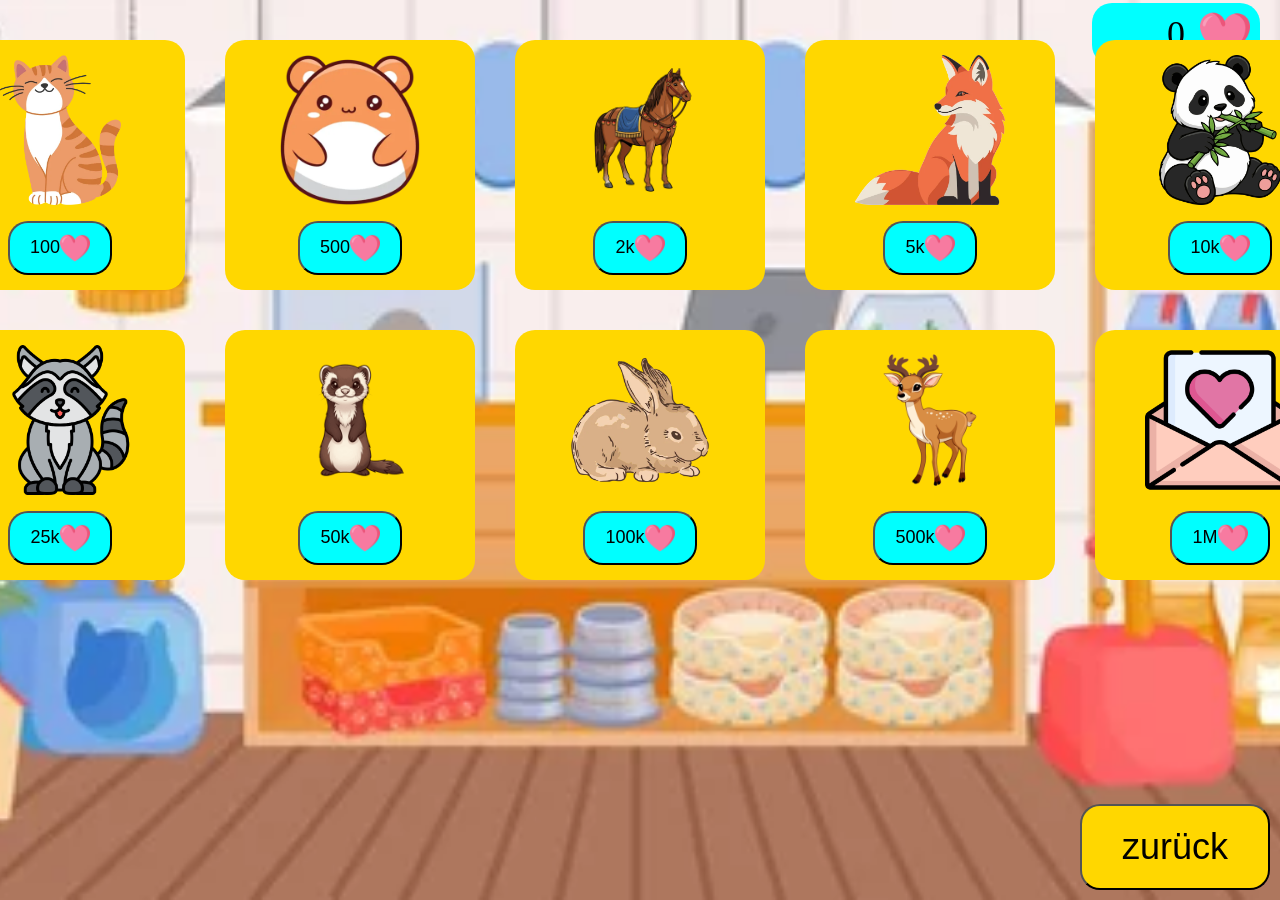
==== shop/shop.html @ dffdd099 "Add files via upload" ====
<!DOCTYPE html>
<html lang="de">
<head>
    <meta charset="UTF-8">
    <meta name="viewport" content="width=device-width, initial-scale=1.0">
    <link rel="stylesheet" href="style.css">
    <link rel="icon" type="image/png" href = "../bilder/liebe_icon.png?v=2">
    <title>Happy Birthday</title>
</head>
<body>
    <p id = "liebe_wert_id">0</p>
    <img class = "liebe_icon_class " src = "../bilder/liebe_icon.png">
    <div class="tiere">
        <div class="box">
            <img class="tier_icon" src="../bilder/katze.webp">
            <img id="gekauft_katze"  class="gekauft_icon" src="../bilder/ausverkauft.png">
            <button id="button_buy_katze_id" class="button_buy_class" type="button" onclick="preis_katze()">100<img class = "preis_icon_class" src = "../bilder/liebe_icon.png"></button>
        </div>
        <div class="box">
            <img class="tier_icon" src="../bilder/hamster.png">
            <img id="gekauft_hamster"  class="gekauft_icon" src="../bilder/ausverkauft.png">
            <button id="button_buy_hamster_id" class="button_buy_class" type="button" onclick="preis_hamster()">500<img class = "preis_icon_class" src = "../bilder/liebe_icon.png"></button>
        </div>
        <div class="box">
            <img class="tier_icon" src="../bilder/pferd.png">
            <img id="gekauft_pferd"  class="gekauft_icon" src="../bilder/ausverkauft.png">
            <button id="button_buy_pferd_id" class="button_buy_class" type="button" onclick="preis_pferd()">2k<img class = "preis_icon_class" src = "../bilder/liebe_icon.png"></button>
        </div>
        <div class="box">
            <img class="tier_icon" src="../bilder/fuchs.webp">
            <img id="gekauft_fuchs"  class="gekauft_icon" src="../bilder/ausverkauft.png">
            <button id="button_buy_fuchs_id" class="button_buy_class" type="button" onclick="preis_fuchs()">5k<img class = "preis_icon_class" src = "../bilder/liebe_icon.png"></button>
        </div>
        <div class="box">
            <img class="tier_icon" src="../bilder/panda.png">
            <img id="gekauft_panda"  class="gekauft_icon" src="../bilder/ausverkauft.png">
            <button id="button_buy_panda_id" class="button_buy_class" type="button" onclick="preis_panda()">10k<img class = "preis_icon_class" src = "../bilder/liebe_icon.png"></button>
        </div>
        <div class="box">
            <img class="tier_icon" src="../bilder/waschbaer.png">
            <img id="gekauft_waschbaer"  class="gekauft_icon" src="../bilder/ausverkauft.png">
            <button id="button_buy_waschbaer_id" class="button_buy_class" type="button" onclick="preis_waschbaer()">25k<img class = "preis_icon_class" src = "../bilder/liebe_icon.png"></button>
        </div>
        <div class="box">
            <img class="tier_icon" src="../bilder/frettchen.webp">
            <img id="gekauft_frettchen"  class="gekauft_icon" src="../bilder/ausverkauft.png">
            <button id="button_buy_frettchen_id" class="button_buy_class" type="button" onclick="preis_frettchen()">50k<img class = "preis_icon_class" src = "../bilder/liebe_icon.png"></button>
        </div>
        <div class="box">
            <img class="tier_icon" src="../bilder/bunny.webp">
            <img id="gekauft_bunny"  class="gekauft_icon" src="../bilder/ausverkauft.png">
            <button id="button_buy_bunny_id" class="button_buy_class" type="button" onclick="preis_bunny()">100k<img class = "preis_icon_class" src = "../bilder/liebe_icon.png"></button>
        </div>
        <div class="box">
            <img class="tier_icon" src="../bilder/reh.png">
            <img id="gekauft_reh"  class="gekauft_icon" src="../bilder/ausverkauft.png">
            <button id="button_buy_reh_id" class="button_buy_class" type="button" onclick="preis_reh()">500k<img class = "preis_icon_class" src = "../bilder/liebe_icon.png"></button>
        </div>
        <div class="box">
            <img class="tier_icon" src="../bilder/brief.png">
            <img id="gekauft_brief"  class="gekauft_icon" src="../bilder/ausverkauft.png">
            <button id="button_buy_brief_id" class="button_buy_class" type="button" onclick="preis_brief()">1M<img class = "preis_icon_class" src = "../bilder/liebe_icon.png"></button>
        </div>
    </div>
    <button class="button_back" onclick="backgame()">zurück</button>
    <script src="script.js" defer></script>
</body>
</html>
---- shop/style.css ----
body {
    background-image: url('../bilder/shop_drinne.jpg');
    background-repeat: no-repeat;
    background-position: center center;
    background-size: cover;
    background-attachment: fixed;
    margin: 0;
}

.tiere {
    display: grid;
    grid-template-columns: repeat(5, 250px);
    gap: 40px;
    justify-content: center;
    padding-top: 40px;
}

.box {
    position: relative;
    display: flex;
    flex-direction: column;
    align-items: center;
    justify-content: space-between;
    width: 250px;
    height: 250px;
    box-sizing: border-box;
    padding: 15px;
    background-color: gold;
    border-radius: 20px;
}

.tier_icon {
    max-width: 100%;
    max-height: 150px;
    object-fit: contain;
}

.button_buy_class {
    background-color: aqua;
    font-size: 18px;
    padding: 10px 20px;
    border-radius: 20px;
    cursor: pointer;
}

.gekauft_icon {
    display: none;
    position: absolute;
    top: 10px;
    right: 50px;
    width: 150px;
}

.button_back {
    position: fixed;
    bottom: 10px;
    right: 10px;
    background-color: gold;
    font-size: 36px;
    padding: 20px 40px;
    border-radius: 20px;
    cursor: pointer;
}

.liebe_icon_class {
    position: fixed;
    width: 50px;
    height: 50px;
    right: 30px;
    top: 10px;
    
}

p {
    position: fixed;
    top: -33px;
    right: 20px;
    background-color: aqua;
    font-size: 36px;
    padding: 10px 75px;
    border-radius: 20px;
}

.preis_icon_class {
    width: 30px;
    height: 30px;
    vertical-align: middle;
}
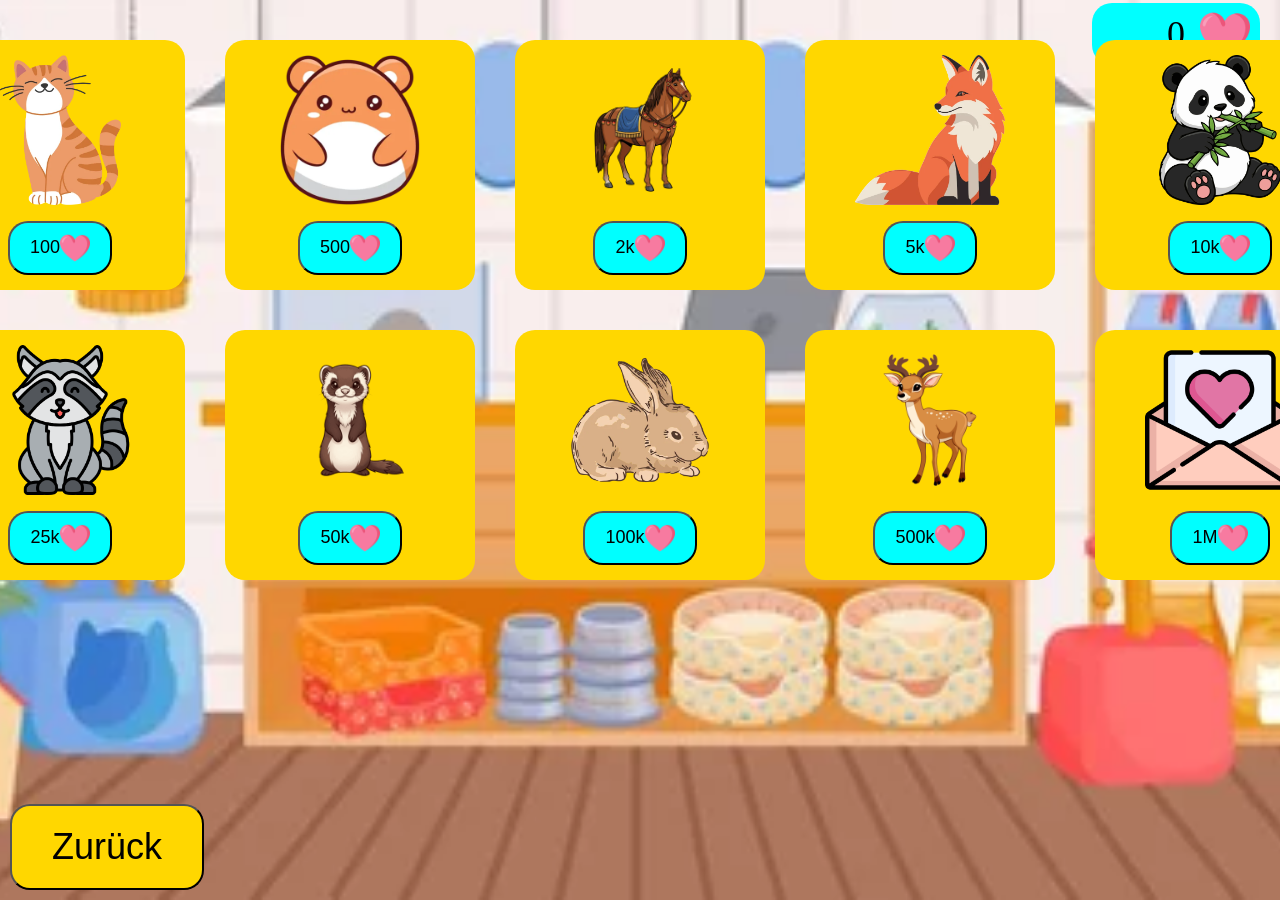
==== commit 2894ff5d: "Add files via upload" ====
--- a/shop/shop.html
+++ b/shop/shop.html
@@ -62,7 +62,7 @@
             <button id="button_buy_brief_id" class="button_buy_class" type="button" onclick="preis_brief()">1M<img class = "preis_icon_class" src = "../bilder/liebe_icon.png"></button>
         </div>
     </div>
-    <button class="button_back" onclick="backgame()">zurück</button>
+    <button class="button_back" onclick="backgame()">Zurück</button>
     <script src="script.js" defer></script>
 </body>
 </html>
--- a/shop/style.css
+++ b/shop/style.css
@@ -54,7 +54,7 @@
 .button_back {
     position: fixed;
     bottom: 10px;
-    right: 10px;
+    left: 10px;
     background-color: gold;
     font-size: 36px;
     padding: 20px 40px;
